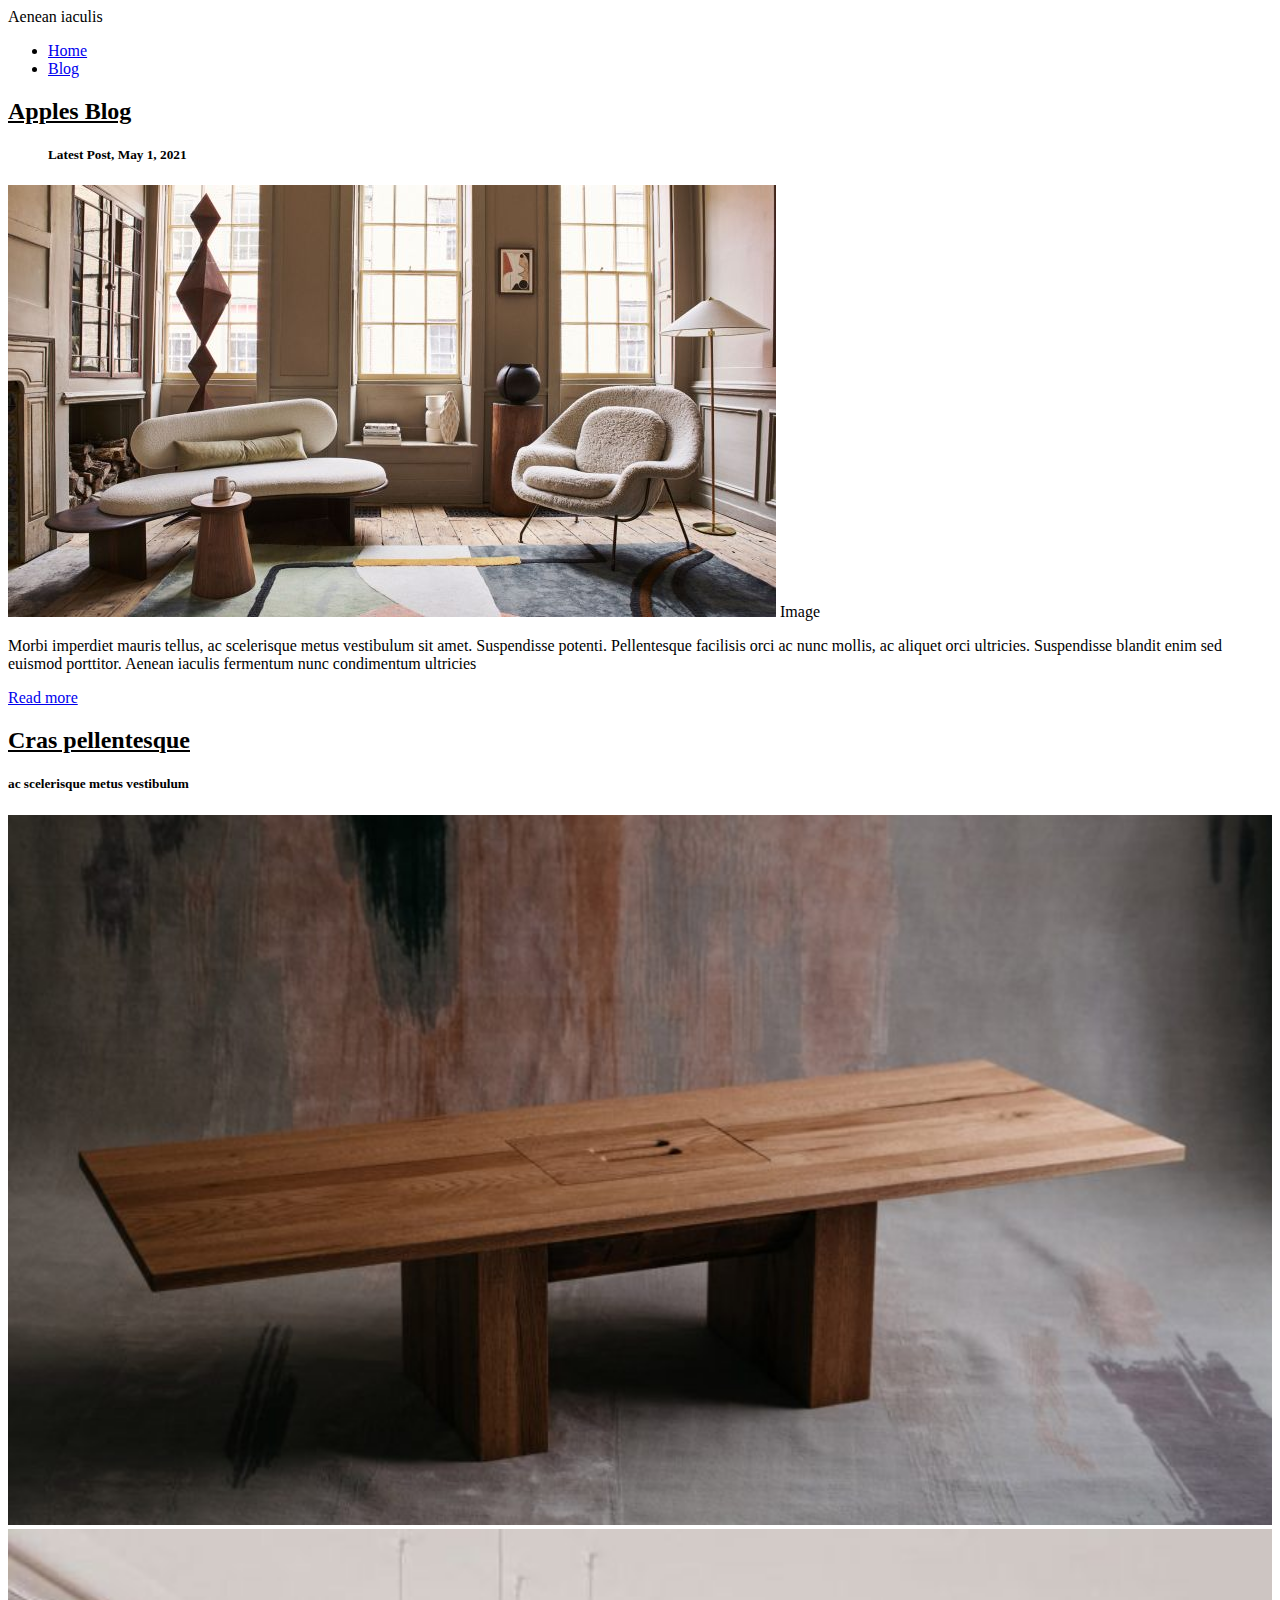
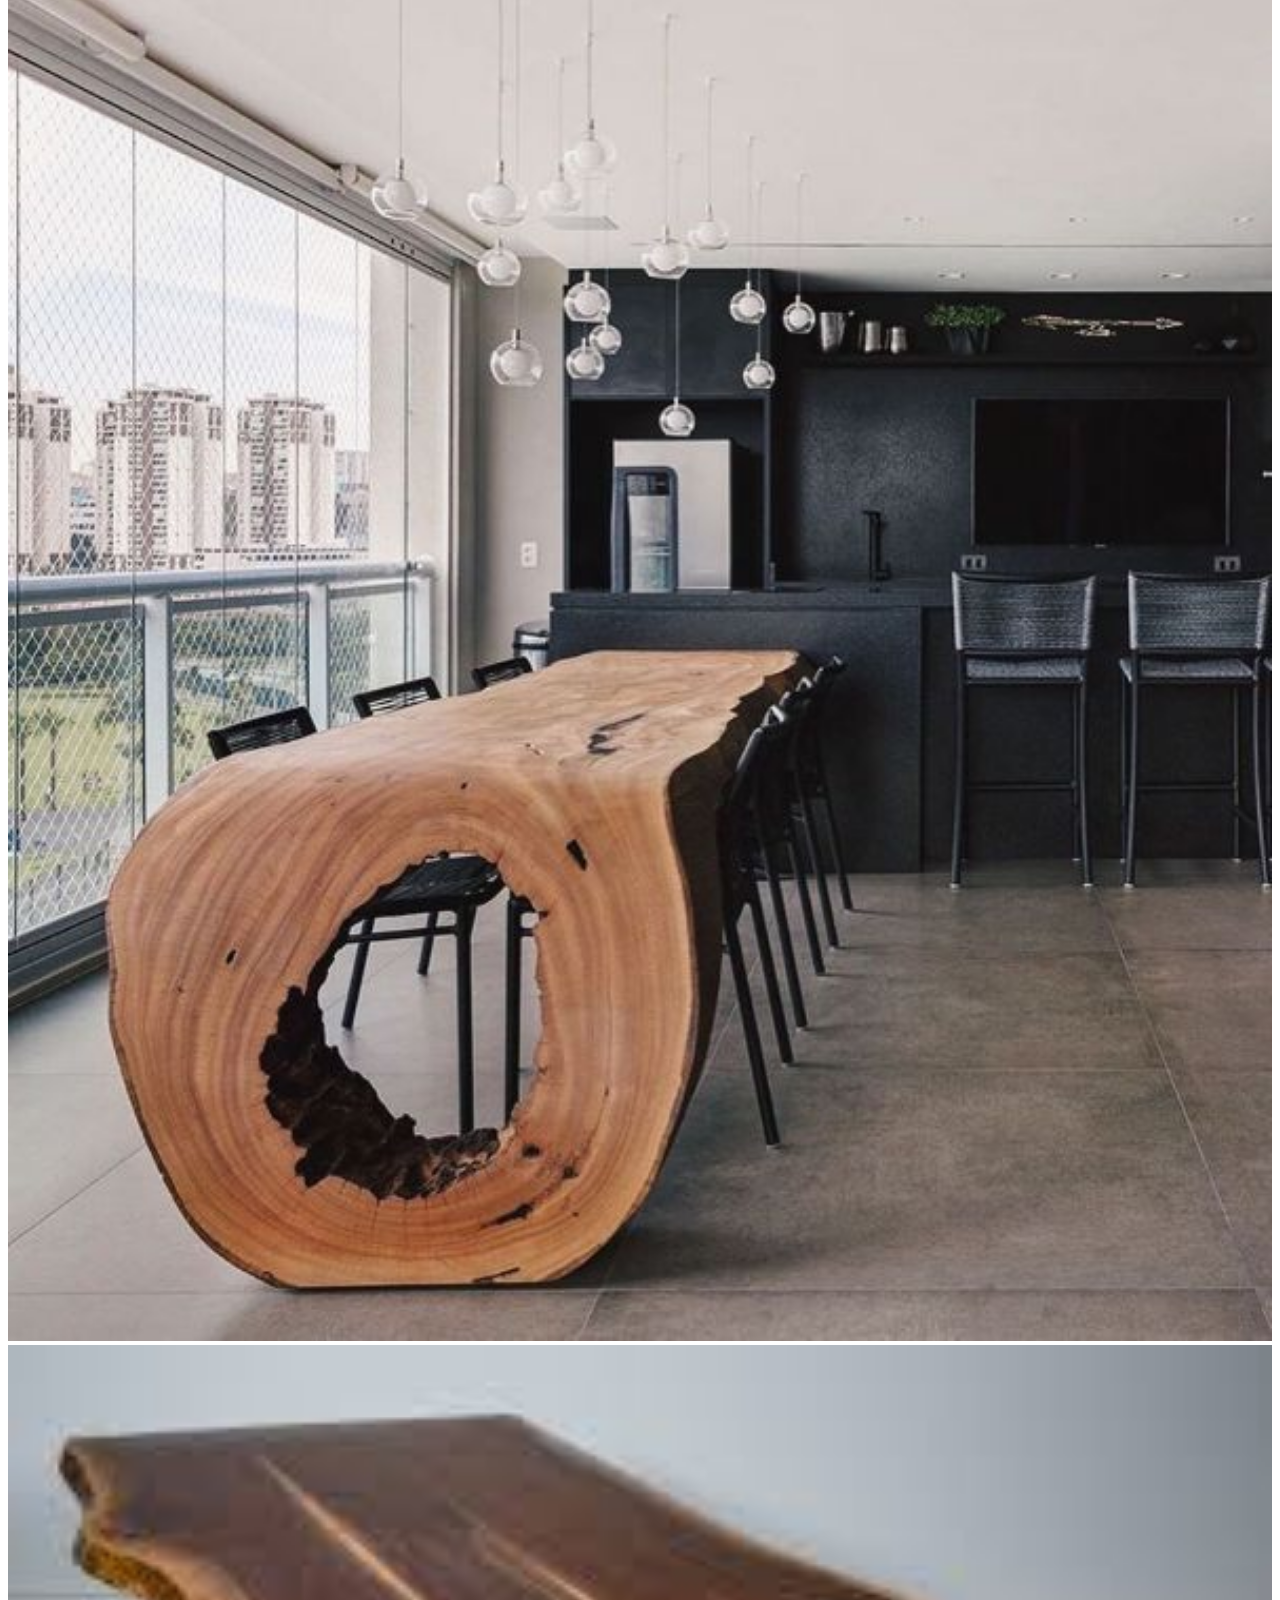
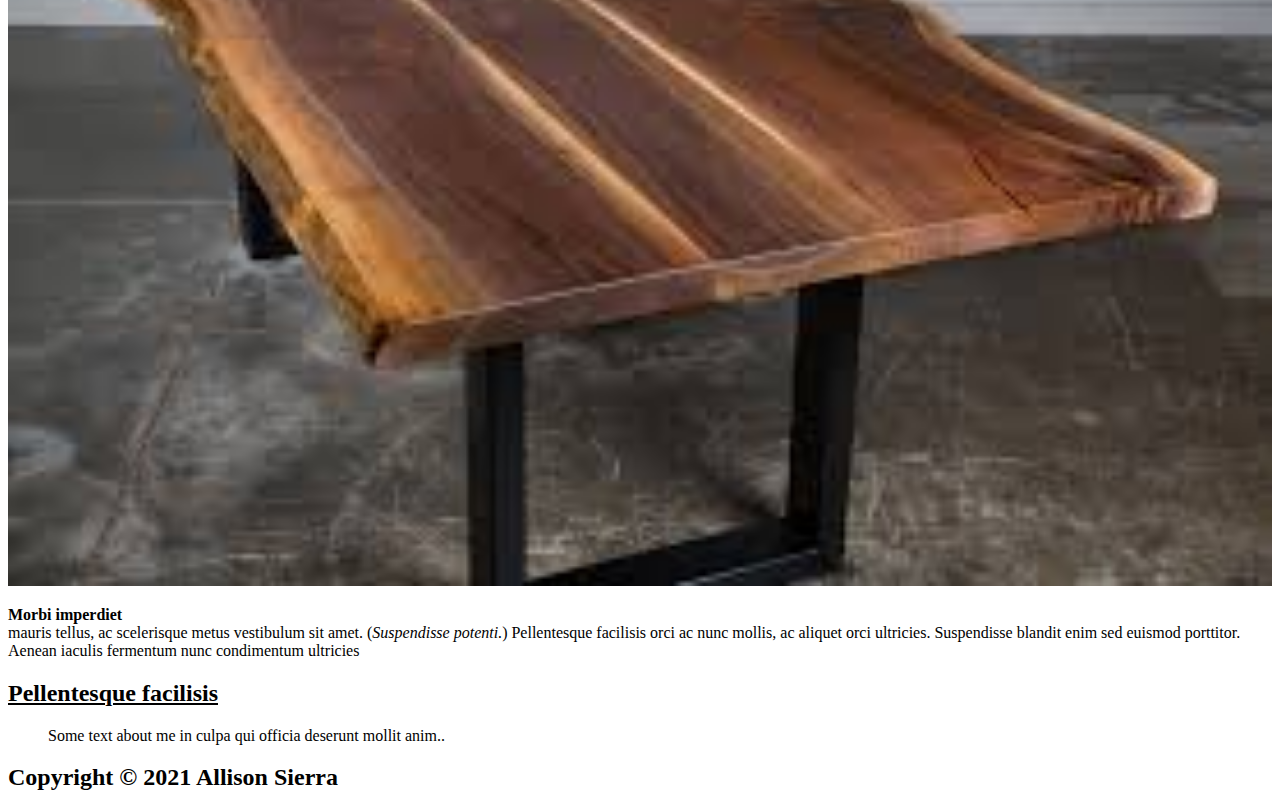
==== index.html @ 4f560925 "Add files via upload" ====
<!DOCTYPE html>
 <html lang="en">
  <head>
    <meta charset="UTF-8">
    <title>Allison's Blog</title>
    <link href="personal blog.css" rel="stylesheet">
    <meta content="width=device-width, initial-scale=1, maximum-scale=1" name="viewport"/>
   </head>
    <body>
     <div id="grid-container">
      <div class="header">
       <nav>
        <div id="nav-flex-title">
         <div id="title">Aenean iaculis</div>
        </div>
        <ul id="nav-flex-menu">
         <li class="nav-item">
          <a class="nav-link" href="personal blog.html">Home</a>
         </li>
         <li class="nav-item">
          <a class="nav-link" href="blog post.html">Blog</a>
         </li>
        </ul>
       </nav>
      </div>
      </div>
      <div class="row">
       <div class="leftcolumn">
        <div class="card">
         <h2><u>Apples Blog</u></h2>
         <h5><ul>Latest Post, May 1, 2021</ul></h5>
          <img src="z69UshAjBGNUh7Bxb5RDN3-768-80.jpg"> Image</img> 
            <p>Morbi imperdiet mauris tellus, ac scelerisque metus vestibulum sit amet. Suspendisse potenti. Pellentesque facilisis orci ac nunc mollis, ac aliquet orci ultricies. Suspendisse 
               blandit enim sed euismod porttitor. Aenean iaculis fermentum nunc condimentum ultricies</p>
                <a href="blog post.html" alt="Button Read More">
                <div class="btn btn-primary">Read more</div> </a>
        </div>
        <div class="card">
         <h2><u> Cras pellentesque </u></h2>
          <h5>ac scelerisque metus vestibulum</h5>
           <div class="clearfix">
            <div class="img-container">
             <img src="case-study-01-on-mass-odami-one-wood-furniture-canada_dezeen_hero-852x479.jpg" alt="wood table" style="width:100%">
            </div>
            <div class="img-container">
             <img src="ff59576773bdbd19c326a71d7c97c934.jpg" alt="live wood table" style="width:100%">
            </div>
            <div class="img-container">
             <img src="images.jpeg" alt="dark table" style="width:100%">
            </div>
           </div>
            <p> <strong>Morbi imperdiet</strong> <br> mauris tellus, ac scelerisque metus vestibulum sit amet. (<em>Suspendisse potenti.</em>) Pellentesque facilisis orci ac nunc mollis, ac aliquet orci ultricies. Suspendisse 
                blandit enim sed euismod porttitor. Aenean iaculis fermentum nunc condimentum ultricies</p>
        </div>
       </div>
       <div class="rightcolumn">
        <div class="card">
         <h2><u>Pellentesque facilisis</u></h2>
          <p><blockquote>Some text about me in culpa qui officia deserunt mollit anim..</blockquote></p>
        </div>
       </div>
       <div class="footer">
        <h2>Copyright © 2021 Allison Sierra</h2>
       </div>
     </body>
    </html>
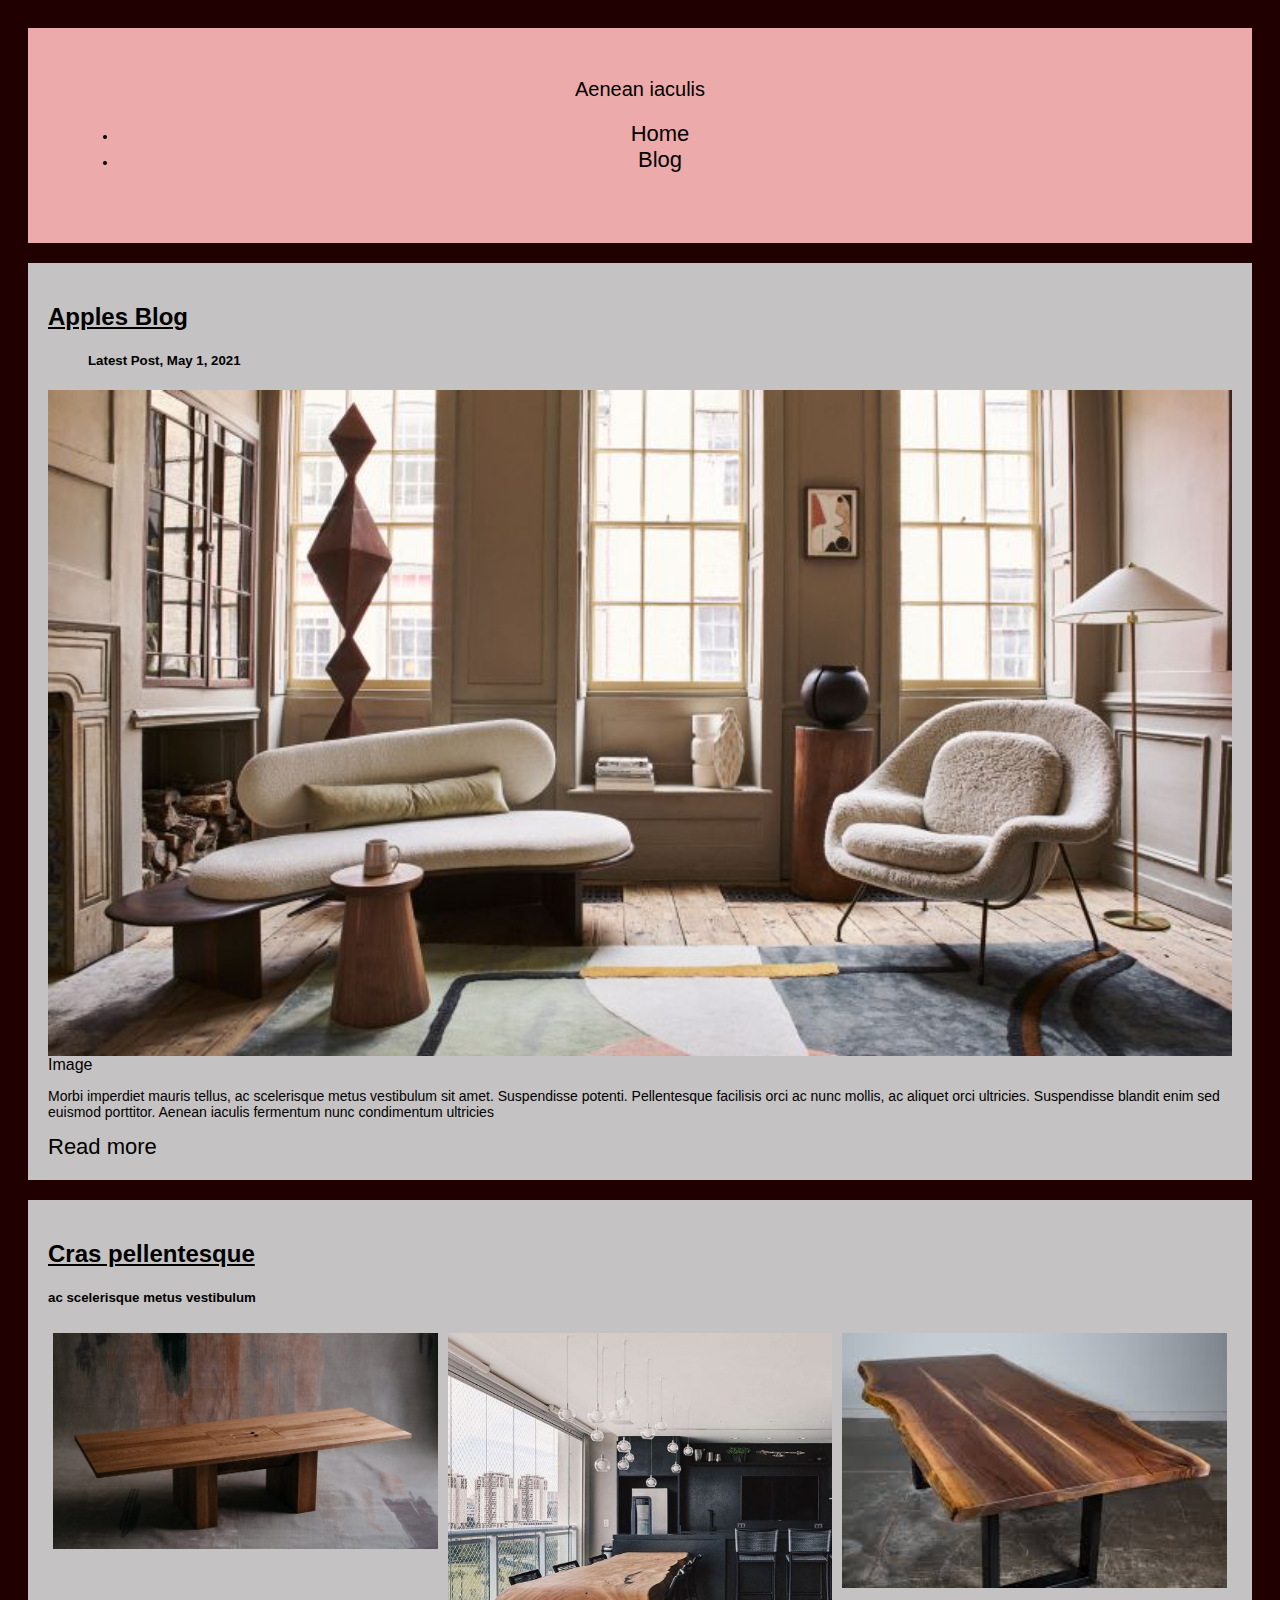
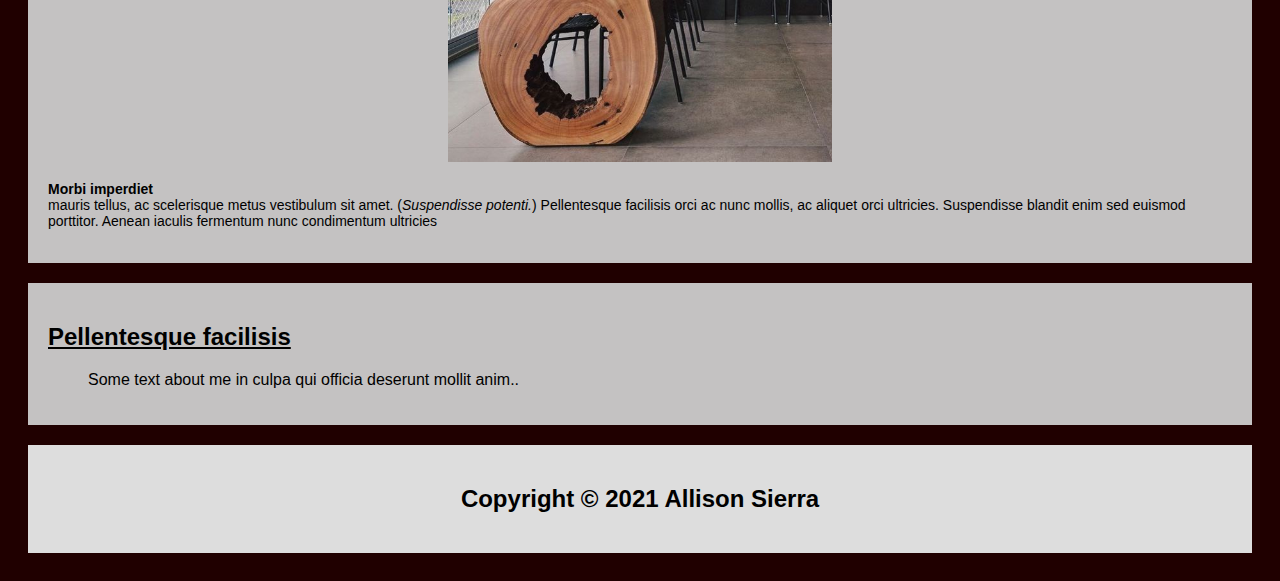
==== commit cd03b5c0: "Add files via upload" ====
--- a/index.html
+++ b/index.html
@@ -3,7 +3,7 @@
   <head>
     <meta charset="UTF-8">
     <title>Allison's Blog</title>
-    <link href="personal blog.css" rel="stylesheet">
+    <link rel="stylesheet" href="index.css">
     <meta content="width=device-width, initial-scale=1, maximum-scale=1" name="viewport"/>
    </head>
     <body>
--- a/index.css
+++ b/index.css
@@ -0,0 +1,90 @@
+@import "typography.css";
+@import "index-img.css";
+@import "index-footer.css";
+
+/* Header/Blog Title */
+  .header {
+    padding: 50px;
+    font-size: 20px;
+    text-align: center;
+    background:rgb(236, 170, 170);
+  }
+  /* Left column */
+  .leftcolumn { 
+    float: center;
+    width: 75%;
+    padding-left: 20px;
+  }
+  /* Right column */
+  .rightcolumn {
+    float: center;
+    width: 75%;
+    padding-left: 20px;
+  }
+  /* Add a card effect for articles */
+  .card {
+    background-color: rgb(196, 194, 194);
+    padding: 20px;
+    margin-top: 20px;
+  }
+  /* Clear floats after the columns */
+  .row:after {
+    content: "";
+    display: table;
+    clear: both;
+  }
+
+/* float images side by side */
+ * {
+    box-sizing: border-box;
+  }
+  .img-container {
+    float: left;
+    width: 33.33%;
+    padding: 5px;
+    }
+  .clearfix::after {
+    content: "";
+    clear: both;
+    display: table;
+  }
+  
+  .container{
+    display:grid;
+    grid-template-columns: 300px 300px 300px;
+    grid-template-rows: 250px 500px;
+    grid-template-areas: 
+      "hd hd hd hd hd hd hd"
+      "main main main main main main main"
+      "ft ft ft ft ft ft ft";
+    border: 2px solid yellow;
+  }
+  .box{
+    border: 1px solid red;
+    background: #F8FA9D;
+    }
+
+  .header{
+    grid-area:hd;
+  }
+  .footer{
+    grid-area:ft;
+  }
+  .content{
+    grid-area:main;
+  }
+  
+  @media screen and (max-width: 800px) {
+    .leftcolumn, .rightcolumn { 
+      width: 100%;
+      padding: 0;
+     }
+    }
+   @media screen and (max-width: 1500px) {
+    .leftcolumn, .rightcolumn { 
+      width: 100%;
+      padding: 0;
+      justify-content: center;
+      }
+    }
+  